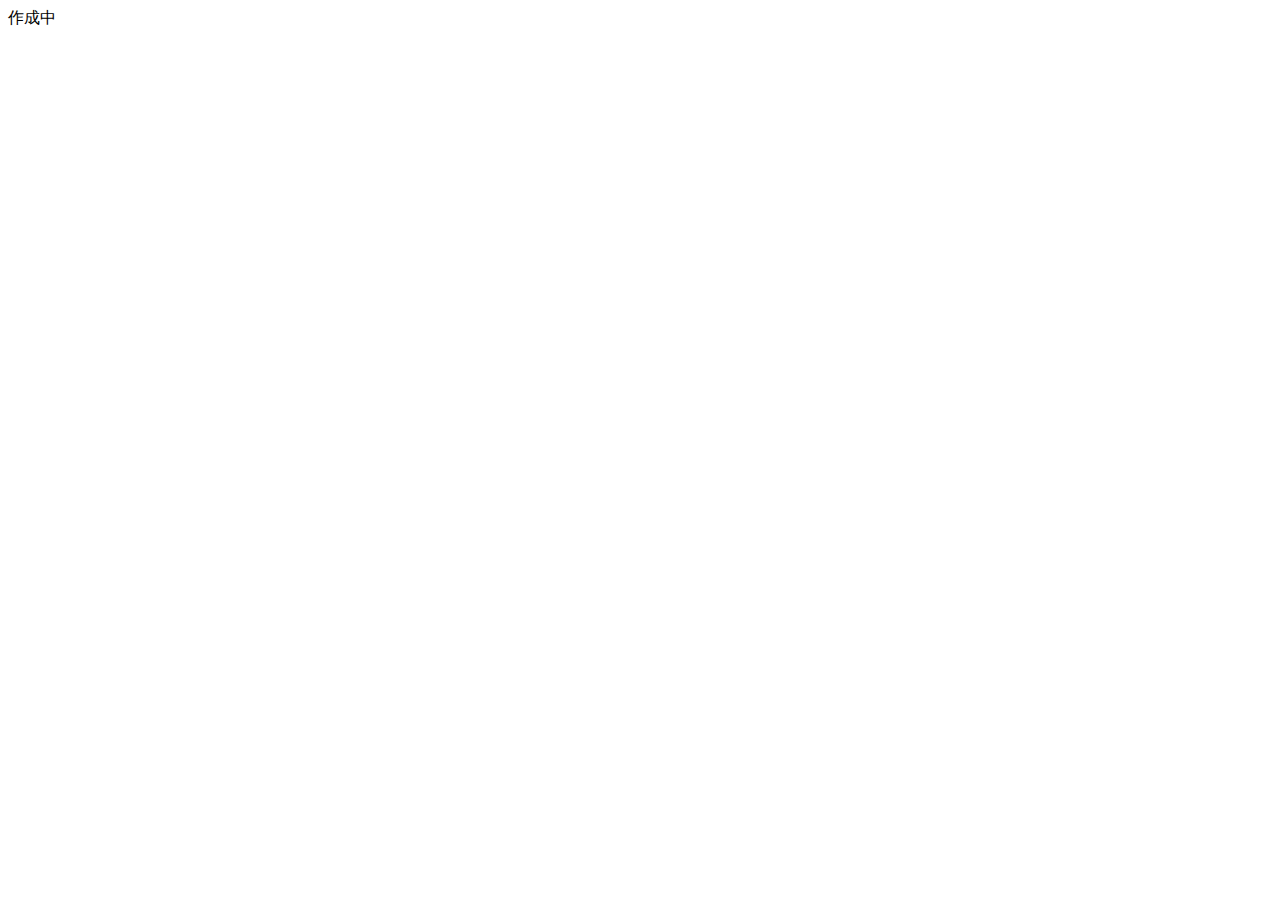
==== index.html @ 455bb5be "Add files via upload" ====
<!DOCTYPE html>
<html lang="en">
<head>
    <meta charset="UTF-8">
    <meta name="viewport" content="width=device-width, initial-scale=1.0">
    <title>調査・勉強会</title>
</head>
<body>
    作成中
</body>
</html>
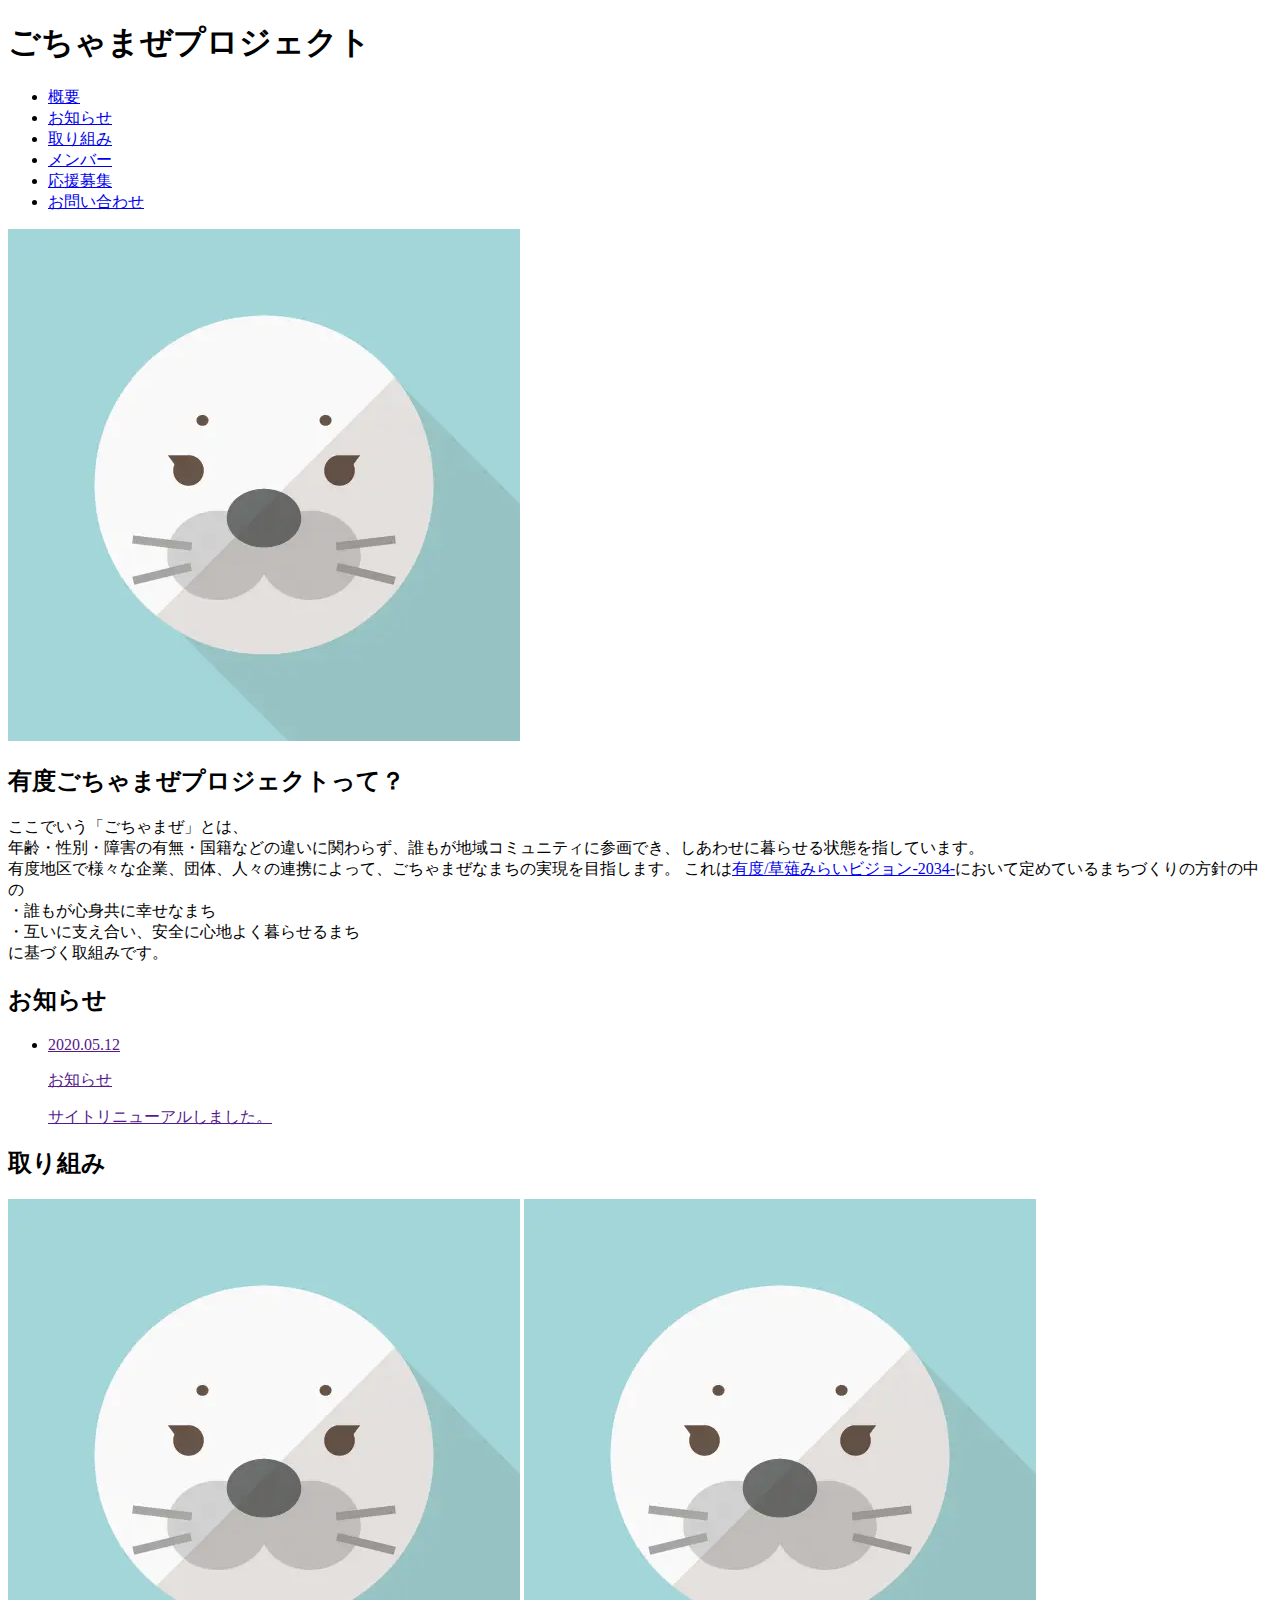
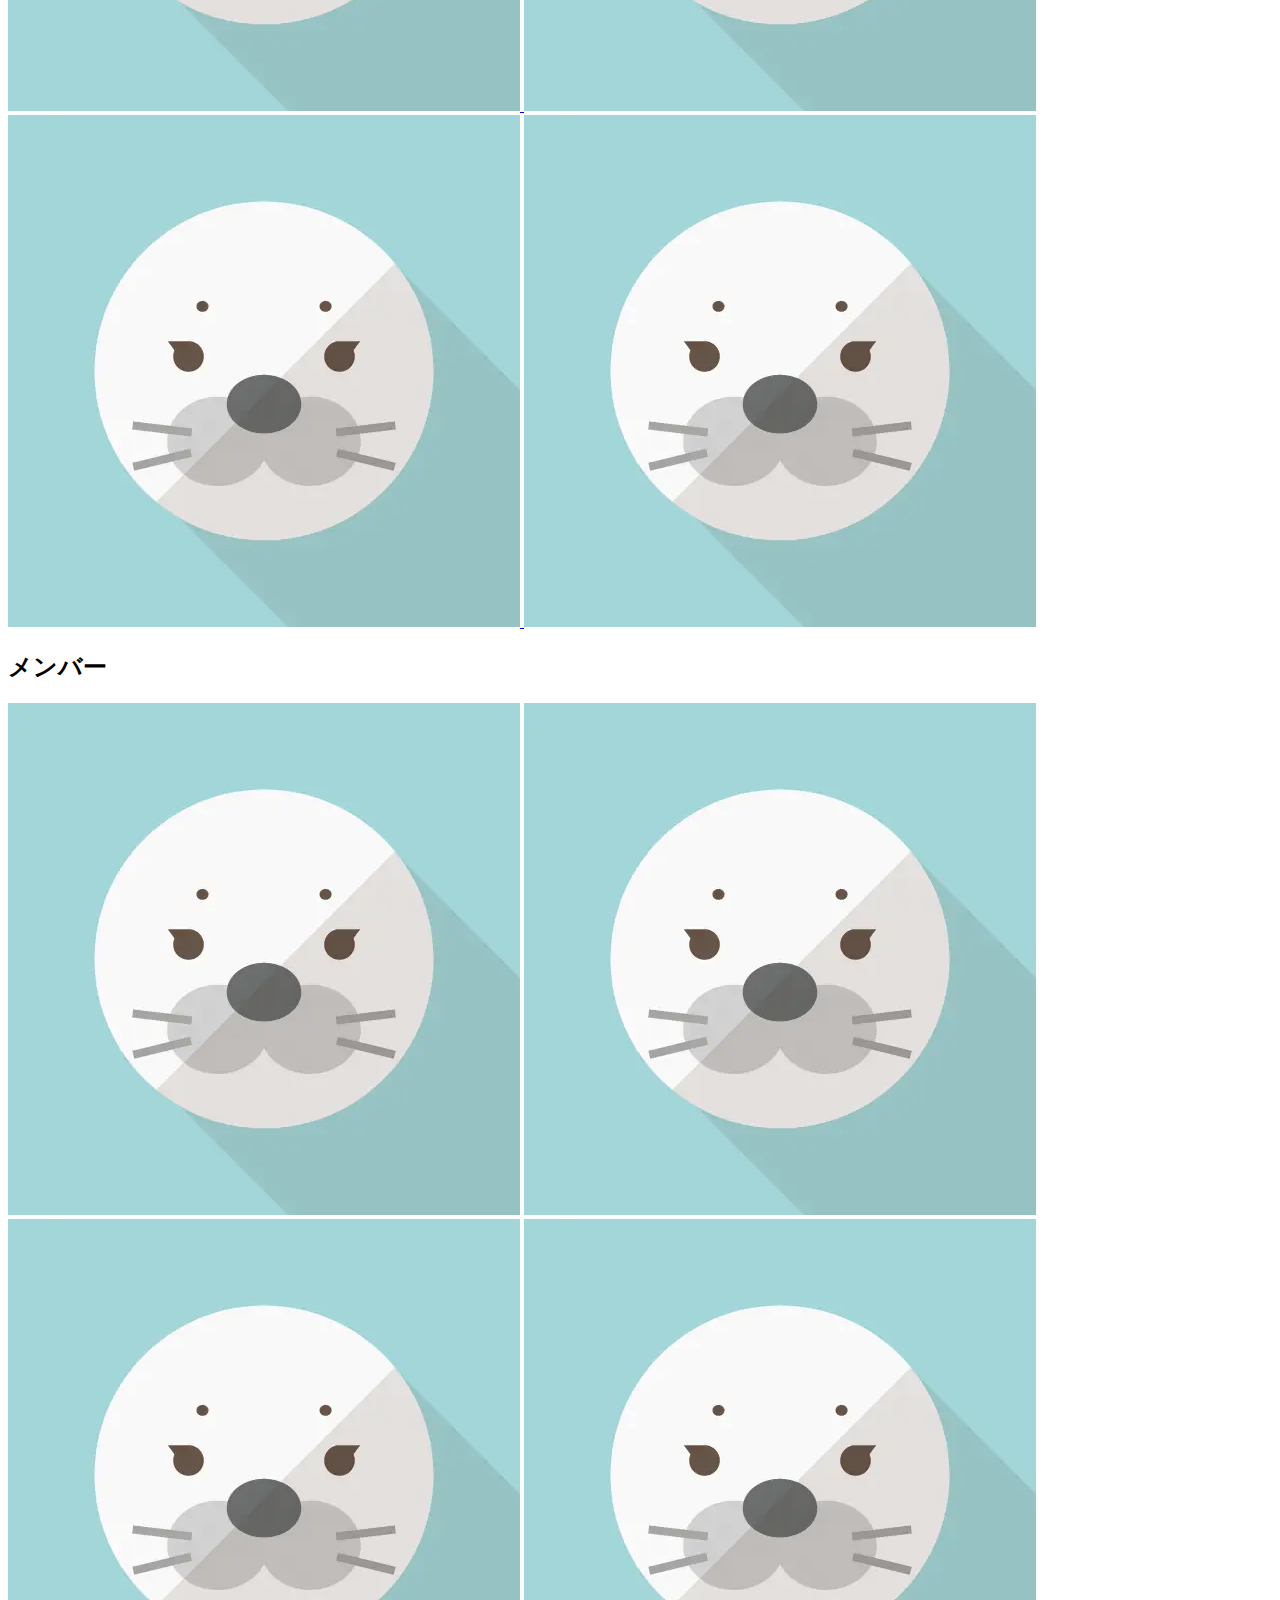
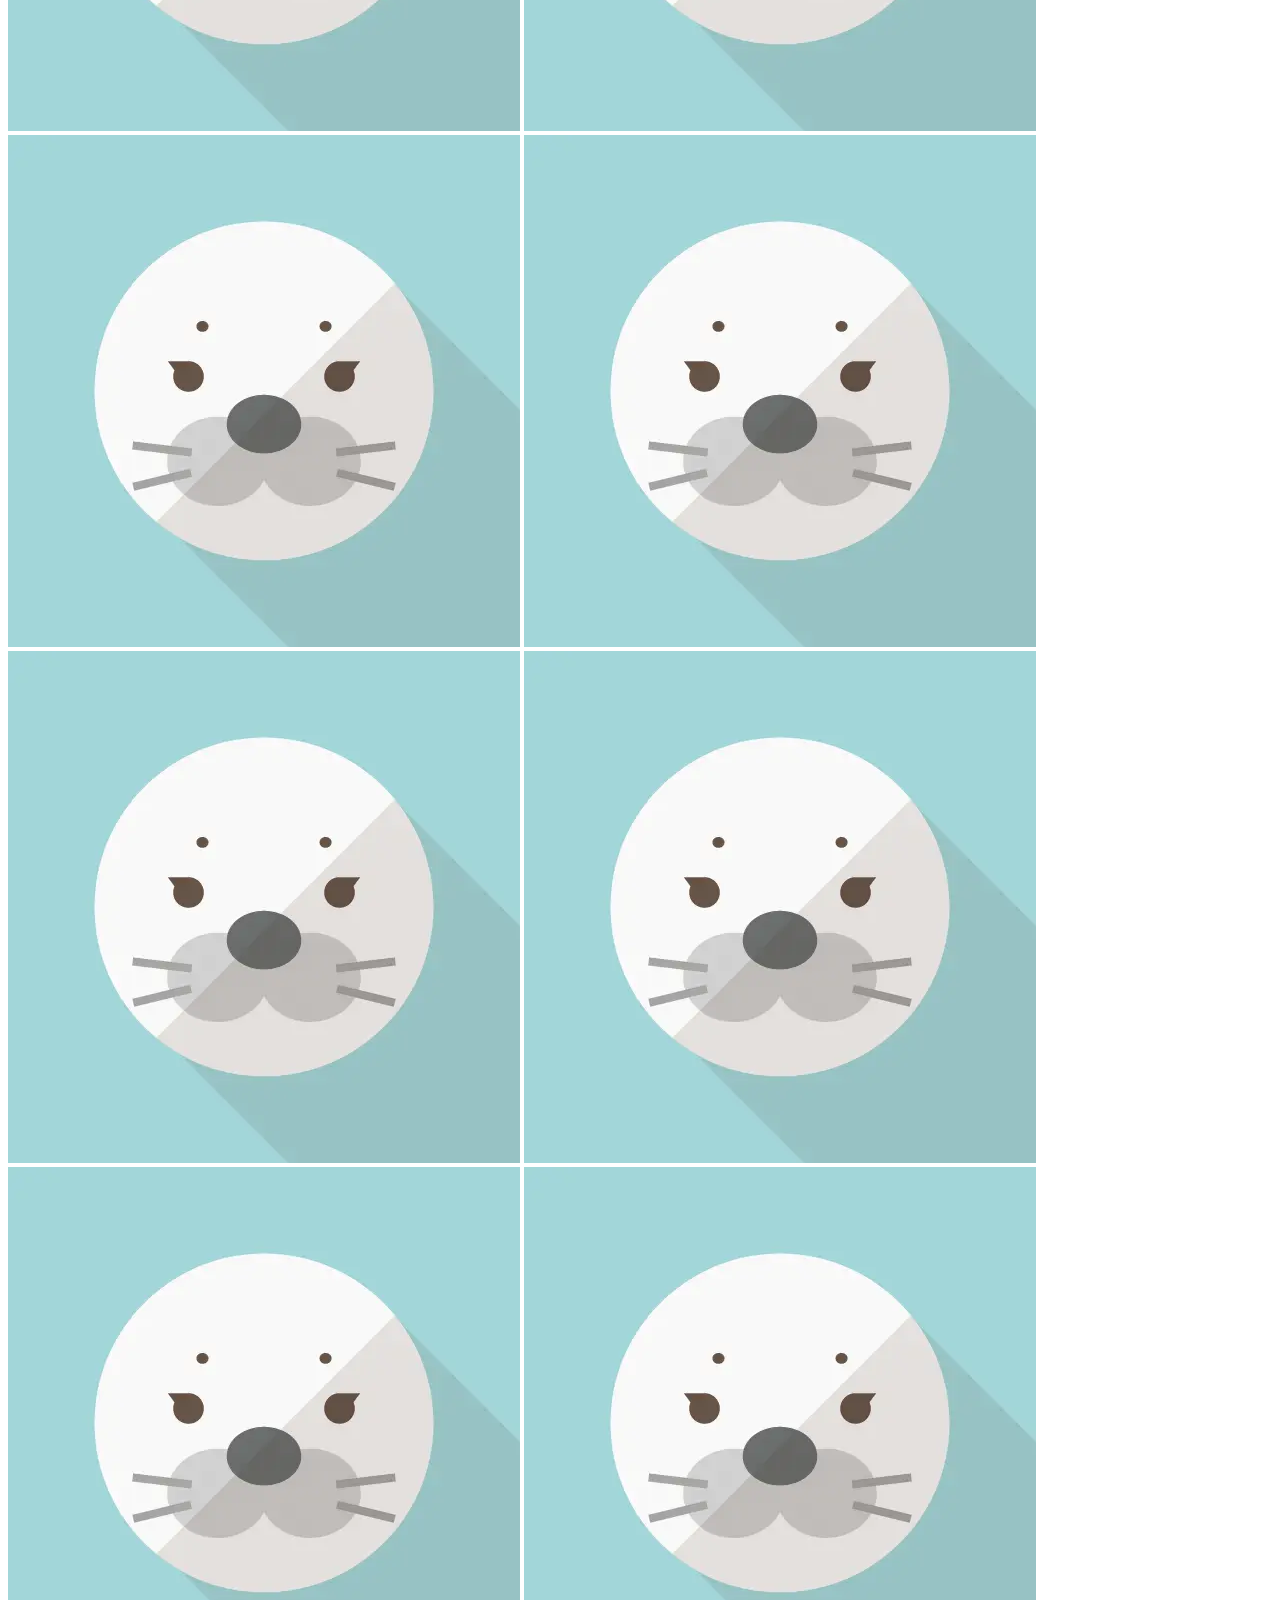
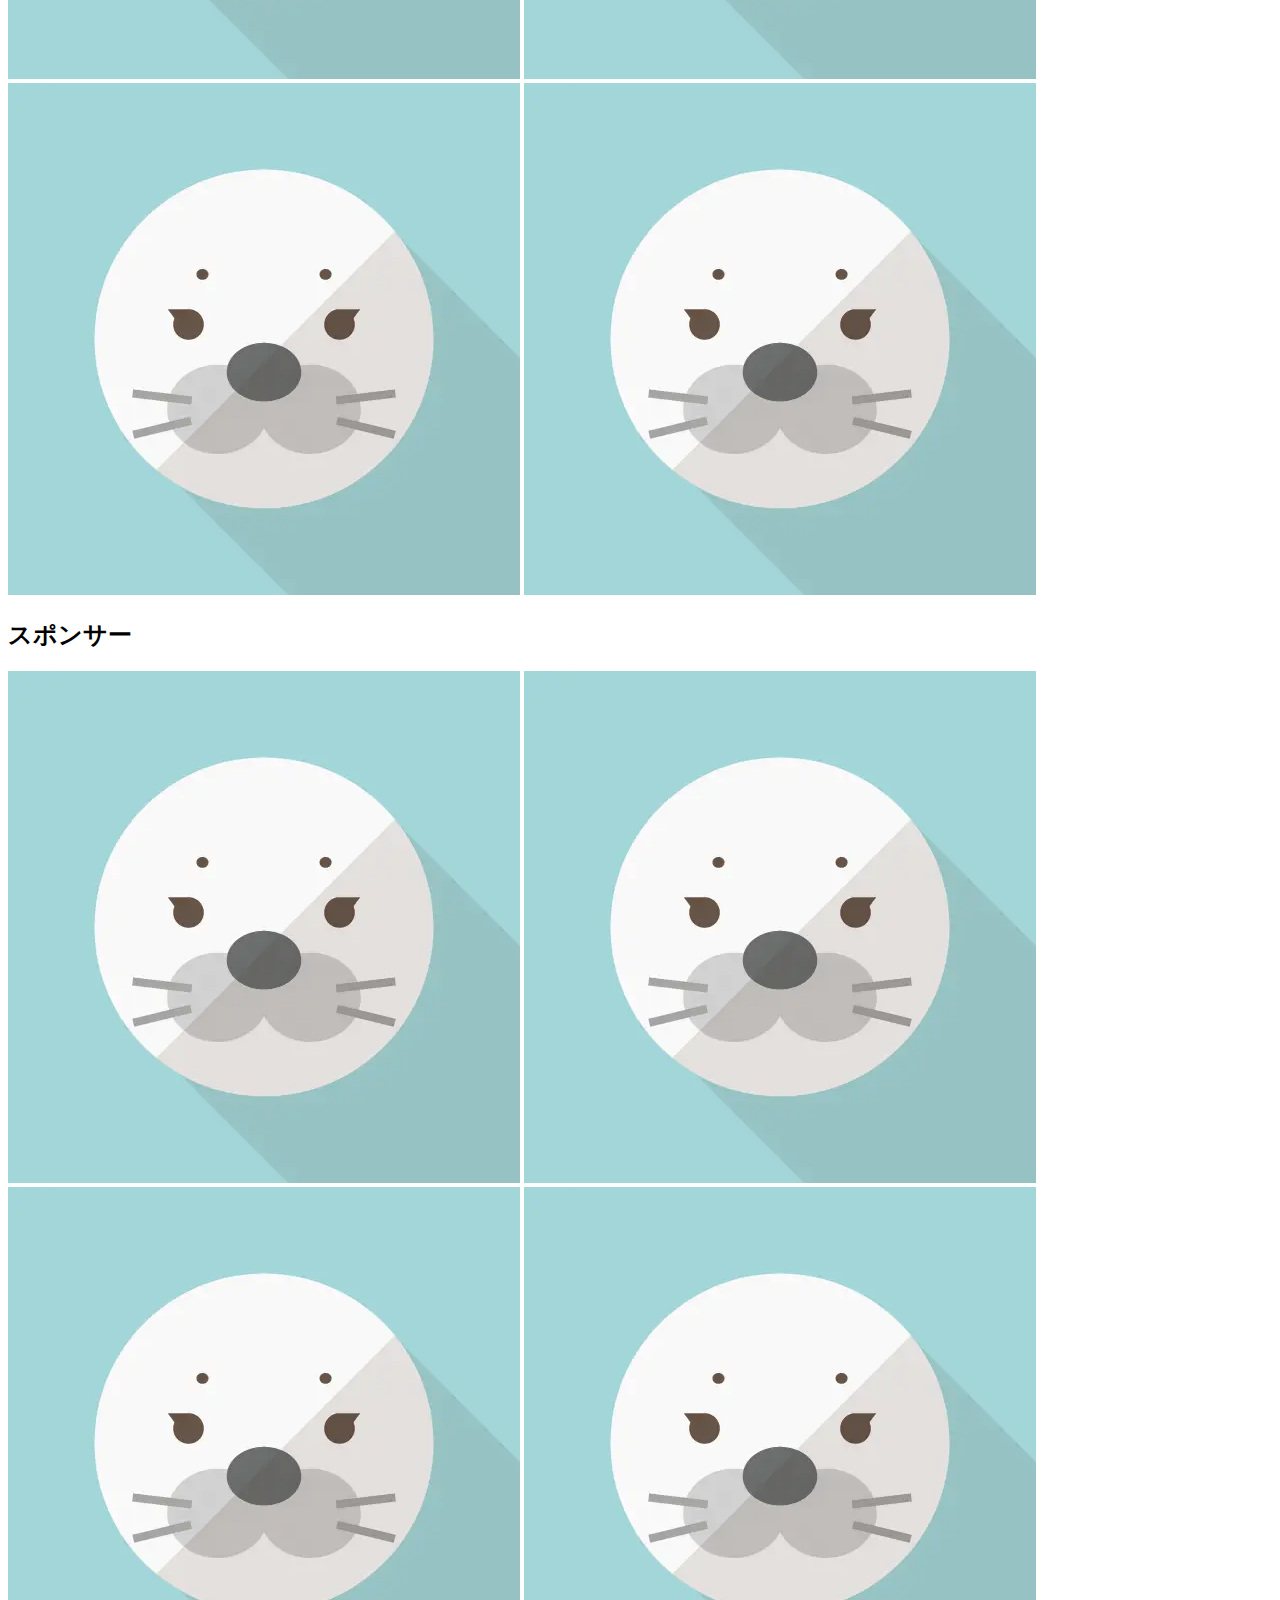
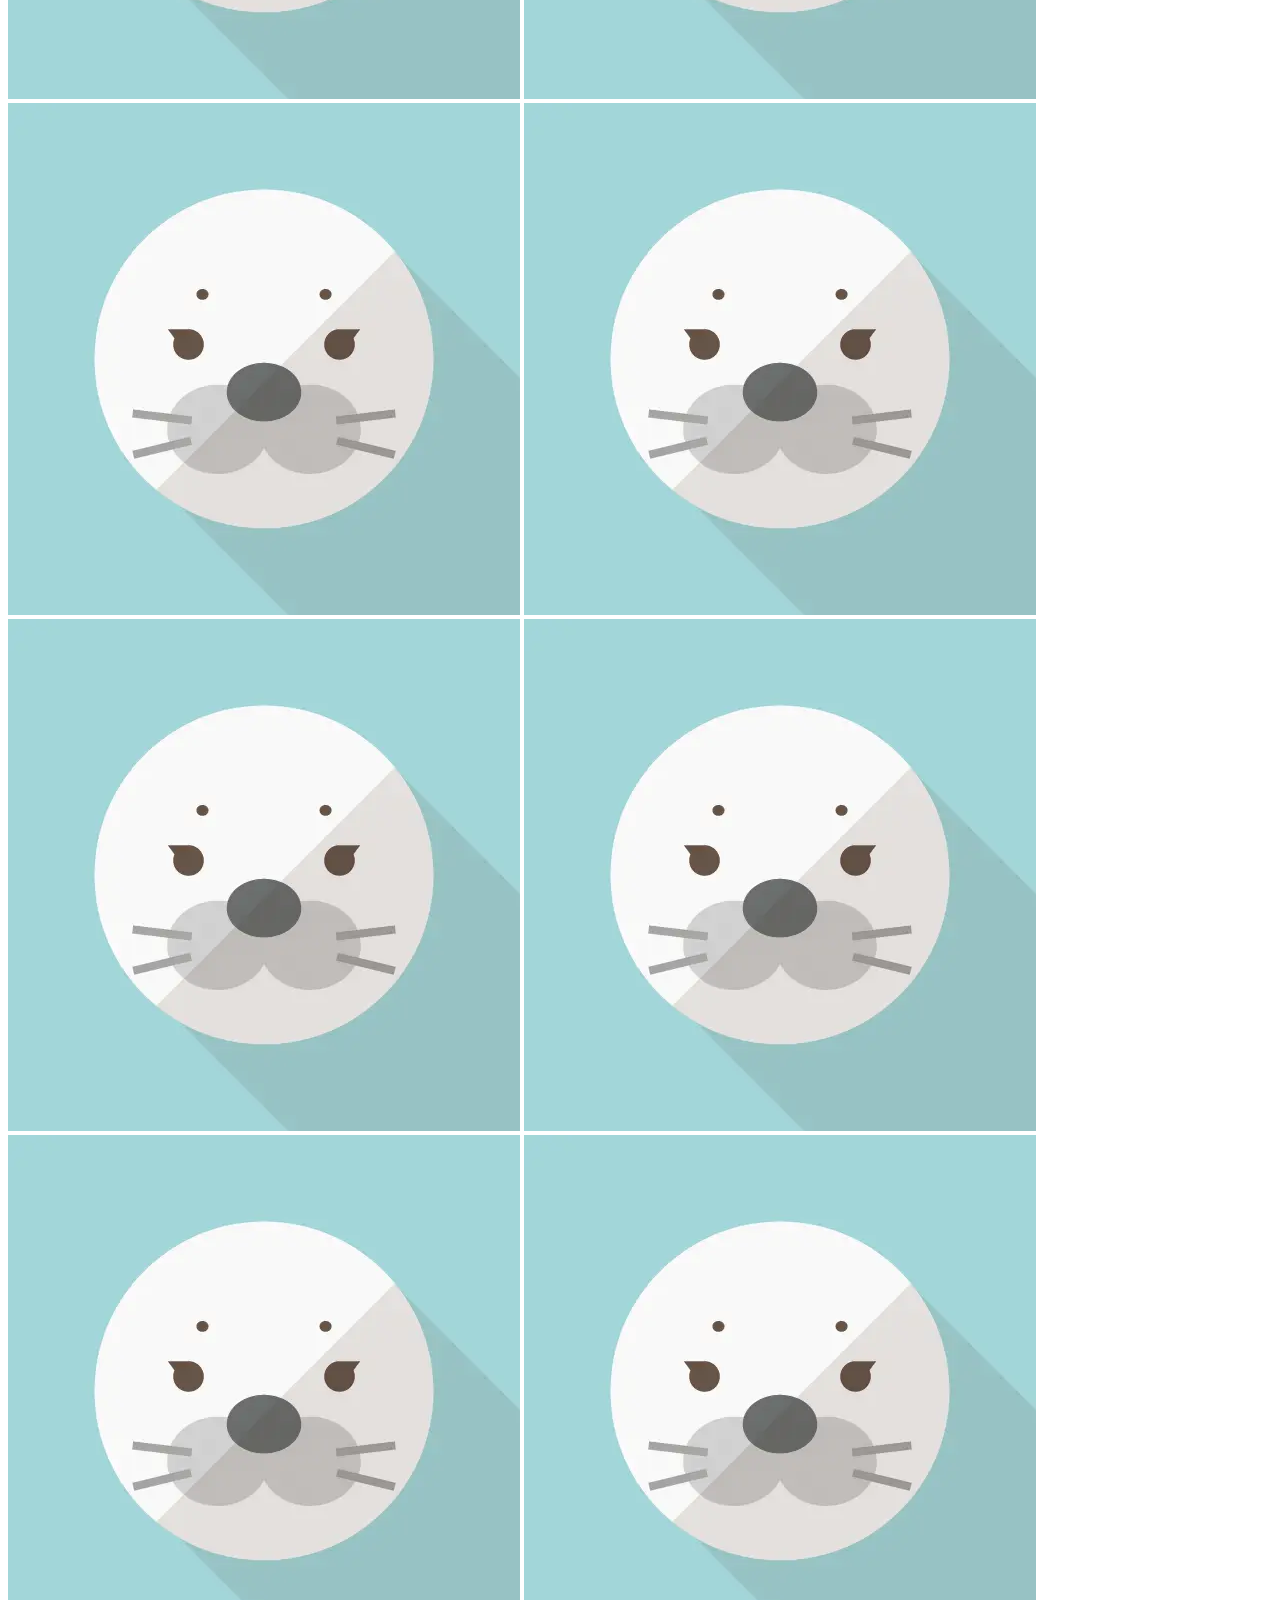
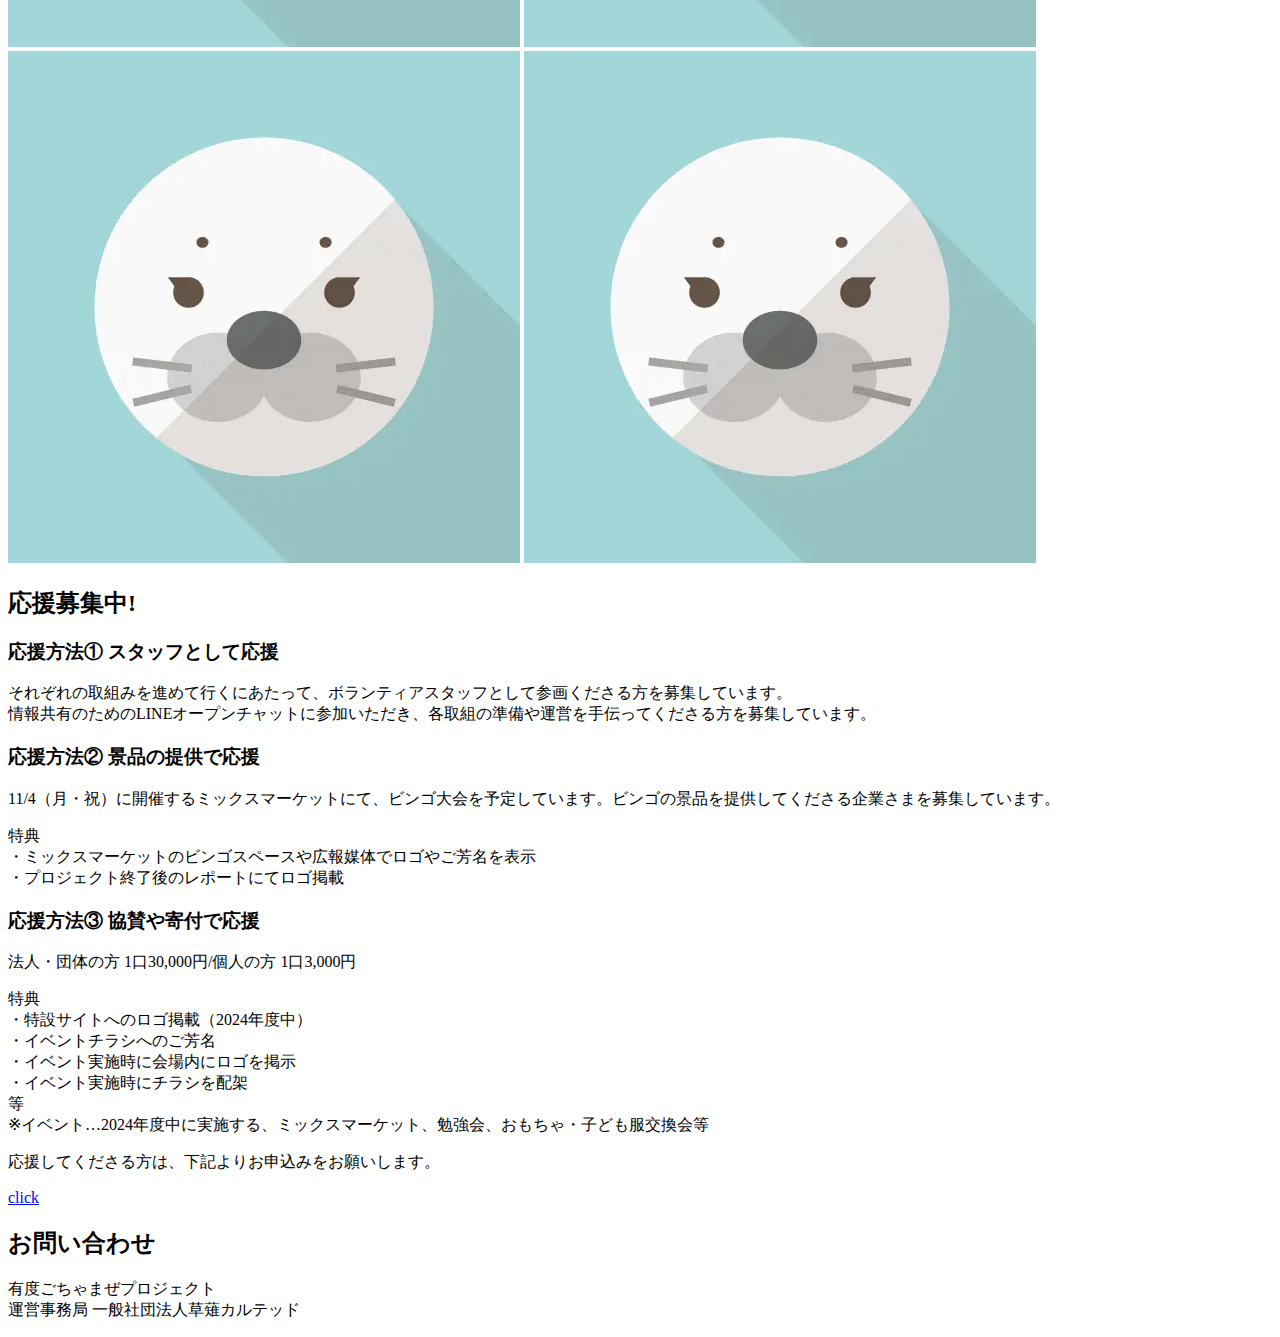
==== commit efe15dbc: "Add files via upload" ====
--- a/index.html
+++ b/index.html
@@ -3,9 +3,127 @@
 <head>
     <meta charset="UTF-8">
     <meta name="viewport" content="width=device-width, initial-scale=1.0">
-    <title>調査・勉強会</title>
+    <title>ごちゃまぜプロジェクトサイト</title>
+    <link rel="stylesheet" href="./css/style.css">
+    <link rel="preconnect" href="https://fonts.googleapis.com">
+<link rel="preconnect" href="https://fonts.gstatic.com" crossorigin>
+<link href="https://fonts.googleapis.com/css2?family=M+PLUS+Rounded+1c:wght@100;300;400;500;700;800;900&display=swap" rel="stylesheet">
 </head>
+
 <body>
-    作成中
+    <header>
+            <h1>ごちゃまぜプロジェクト</h1>
+        <nav>
+            <ul>
+                <li><a href="#project">概要</a></li>
+                <li><a href="#news">お知らせ</a></li>
+                <li><a href="#attemp">取り組み</a></li>
+                <li><a href="#member">メンバー</a></li>
+                <li><a href="#support">応援募集</a></li>
+                <li><a href="#inquiry">お問い合わせ</a></li>
+            </ul>
+        </nav>
+    </header>
+    <img class="top" src="./仮の画像.png">
+    <div class="pt">
+        <h2 id="project">有度ごちゃまぜプロジェクトって？</h2>
+        <p>ここでいう「ごちゃまぜ」とは、<br>
+            年齢・性別・障害の有無・国籍などの違いに関わらず、誰もが地域コミュニティに参画でき、しあわせに暮らせる状態を指しています。<br>
+            有度地区で様々な企業、団体、人々の連携によって、ごちゃまぜなまちの実現を目指します。
+            これは<a href="https://kusanagiculted.or.jp/vision/">有度/草薙みらいビジョン-2034-</a>において定めているまちづくりの方針の中の<br>
+            ・誰もが心身共に幸せなまち<br>
+            ・互いに支え合い、安全に心地よく暮らせるまち<br>
+            に基づく取組みです。
+            </p>
+    </div>
+
+    <div class="ns">
+        <h2 id="news">お知らせ</h2>
+        <ul class="news_list">
+            <li class="news_list_item">
+              <a href="">
+                <div class="news_list_date">
+                  <time>2020.05.12</time>
+                  <p class="news_item">お知らせ</p>
+                </div>
+                <p>サイトリニューアルしました。</p>
+                <span class="arrow"></span>
+              </a>
+            </li>
+        </ul>
+    </div>
+
+    <div class="ap">
+        <h2 id="attemp">取り組み</h2>
+        <div class="box">
+             <a href="./mix/index.html"> <img src="./仮の画像.png" class="box-img"> </a>
+             <a href="./food/inde.html"> <img src="./仮の画像.png" class="box-img"> </a> 
+             <a href="./まちのリビング/index.html"> <img src="./仮の画像.png" class="box-img"> </a>
+             <a href="./調査・勉強会/index.html"> <img src="./仮の画像.png" class="box-img"> </a>
+        </div>
+    </div>
+    <div class="mr">
+        <h2 id="member">メンバー</h2>
+        <div class="block">
+            <img src="./仮の画像.png" class="kis">
+            <img src="./仮の画像.png" class="kis">
+            <img src="./仮の画像.png" class="kis">
+            <img src="./仮の画像.png" class="kis">
+            <img src="./仮の画像.png" class="kis">
+            <img src="./仮の画像.png" class="kis">
+            <img src="./仮の画像.png" class="kis">
+            <img src="./仮の画像.png" class="kis">
+            <img src="./仮の画像.png" class="kis">
+            <img src="./仮の画像.png" class="kis">
+            <img src="./仮の画像.png" class="kis">
+            <img src="./仮の画像.png" class="kis">
+            </div>
+    </div>
+    <div class="sponsor">
+        <h2>スポンサー</h2>
+        <div class="sr">
+        <img src="./仮の画像.png" class="pon">
+        <img src="./仮の画像.png" class="pon">
+        <img src="./仮の画像.png" class="pon">
+        <img src="./仮の画像.png" class="pon">
+        <img src="./仮の画像.png" class="pon">
+        <img src="./仮の画像.png" class="pon">
+        <img src="./仮の画像.png" class="pon">
+        <img src="./仮の画像.png" class="pon">
+        <img src="./仮の画像.png" class="pon">
+        <img src="./仮の画像.png" class="pon">
+        <img src="./仮の画像.png" class="pon">
+        <img src="./仮の画像.png" class="pon">
+        </div>
+    </div>
+    <div class="st">
+        <h2 id="support">応援募集中!</h2>
+        <h3>応援方法① スタッフとして応援</h3>
+        <p>それぞれの取組みを進めて行くにあたって、ボランティアスタッフとして参画くださる方を募集しています。<br>
+            情報共有のためのLINEオープンチャットに参加いただき、各取組の準備や運営を手伝ってくださる方を募集しています。</p>
+        <h3>応援方法② 景品の提供で応援</h3>
+        <p>11/4（月・祝）に開催するミックスマーケットにて、ビンゴ大会を予定しています。ビンゴの景品を提供してくださる企業さまを募集しています。</p>
+        <p> 特典<br>
+            ・ミックスマーケットのビンゴスペースや広報媒体でロゴやご芳名を表示<br>
+            ・プロジェクト終了後のレポートにてロゴ掲載</p>
+        <h3>応援方法③ 協賛や寄付で応援</h3>
+        <p>法人・団体の方 1口30,000円/個人の方 1口3,000円</p>
+        <p>特典<br>
+            ・特設サイトへのロゴ掲載（2024年度中）<br>
+            ・イベントチラシへのご芳名<br>
+            ・イベント実施時に会場内にロゴを掲示<br>
+            ・イベント実施時にチラシを配架<br>等<br>
+            ※イベント…2024年度中に実施する、ミックスマーケット、勉強会、おもちゃ・子ども服交換会等</p>
+        <p>応援してくださる方は、下記よりお申込みをお願いします。</p>
+    <div class="button">
+        <a href="https://docs.google.com/forms/d/e/1FAIpQLSer2F-vqq0UM2XeGKSlhmhJc0BbPkF_55DtEMhhvlavI0lbiw/viewform?usp=sf_link">
+        click</a>
+    </div>
+    </div>
+    <div class="iy">
+        <h2 id="inquiry">お問い合わせ</h2>
+        <p>有度ごちゃまぜプロジェクト<br>
+            運営事務局 一般社団法人草薙カルテッド</p>
+    </div>
 </body>
 </html>